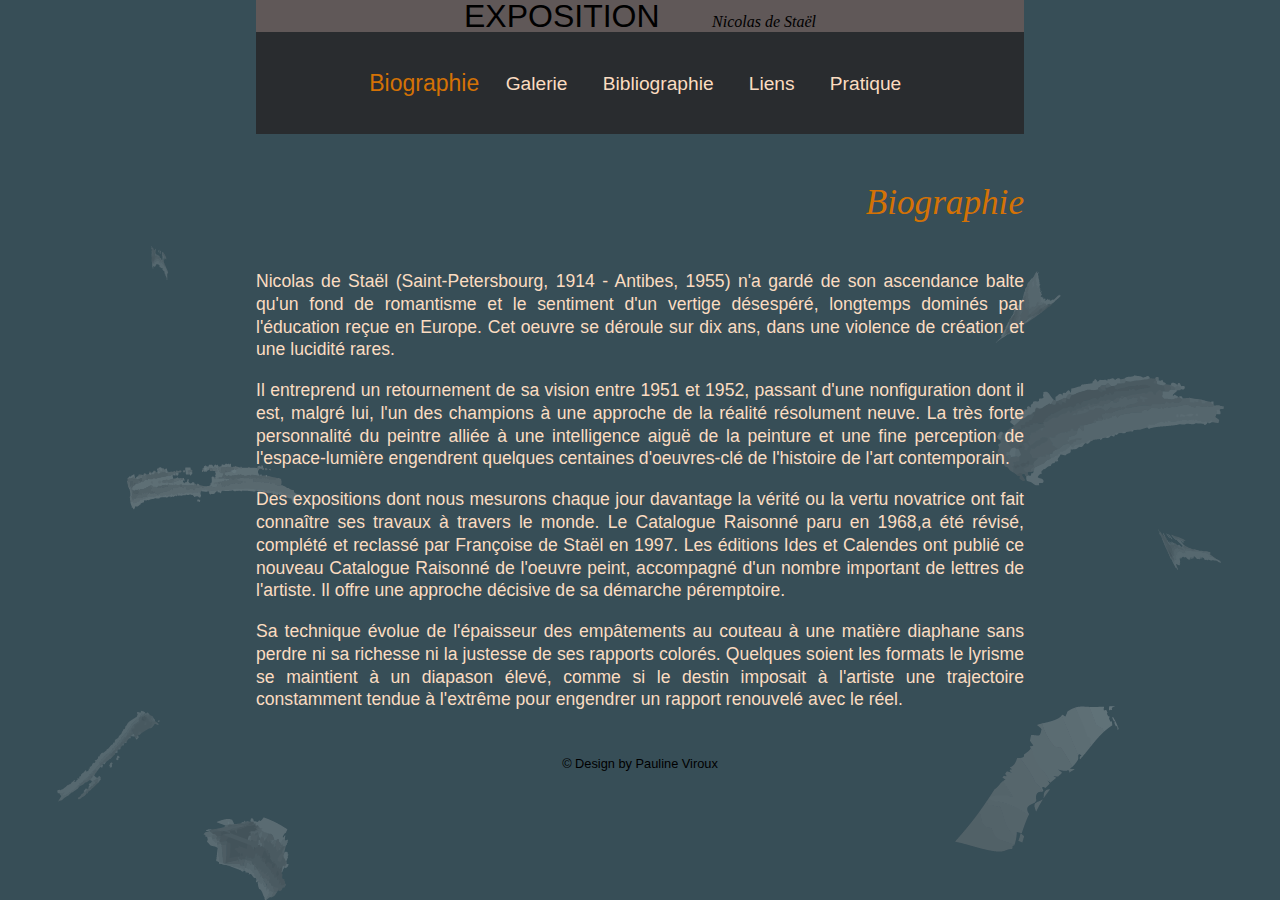
==== index.html @ 5f4547f3 "Bases" ====
<!DOCTYPE html>
<html lang="fr">
<head>
	<meta charset="UTF-8">
	<meta name="keywords" content="Artiste, Nicolas de Staël, peintre, exposition">
	<meta name="author" content="Pauline Viroux">
	<title>Exposition de Nicolas de Staël</title>
	<link rel="stylesheet" type="text/css" href="css/style.css">
</head>
<body>
	<header>
		<h1><span class="headPartOne">Exposition</span> <span class="head">Nicolas de Staël</span></h1>
		<ul class="menu">
			<li><a href="#" title="Accéder à la biographie" class="enCours">Biographie</a></li>
			<li><a href="html/galerie.html" title="Accéder à la galerie photos">Galerie</a></li> 				<!--TITLE-->
			<li><a href="html/bibliographie.html" title="Accéder à la bibliographie">Bibliographie</a></li>
			<li><a href="html/liens.html" title="Accéder aux liens">Liens</a></li>
			<li><a href="html/pratique.html" title="Accéder aux infos pratiques">Pratique</a></li>
		</ul>
	</header>
	<section class="main">
		<h2 class="titlesection">Biographie</h2>
		<p>
			Nicolas de Staël (Saint-Petersbourg, 1914 - Antibes, 1955) n'a gardé de son ascendance
			balte qu'un fond de romantisme et le sentiment d'un vertige désespéré, longtemps
			dominés par l'éducation reçue en Europe. Cet oeuvre se déroule sur dix ans, dans une
			violence de création et une lucidité rares.
		</p>
		<p>
			Il entreprend un retournement de sa vision entre 1951 et 1952, passant d'une nonfiguration
			dont il est, malgré lui, l'un des champions à une approche de la réalité
			résolument neuve. La très forte personnalité du peintre alliée à une intelligence aiguë de
			la peinture et une fine perception de l'espace-lumière engendrent quelques centaines
			d'oeuvres-clé de l'histoire de l'art contemporain.
		</p>
		<p>
			Des expositions dont nous mesurons chaque jour davantage la vérité ou la vertu
			novatrice ont fait connaître ses travaux à travers le monde. Le Catalogue Raisonné paru
			en 1968,a été révisé, complété et reclassé par Françoise de Staël en 1997. Les éditions
			Ides et Calendes ont publié ce nouveau Catalogue Raisonné de l'oeuvre peint,
			accompagné d'un nombre important de lettres de l'artiste. Il offre une approche décisive
			de sa démarche péremptoire.
		</p>
		<p>
			Sa technique évolue de l'épaisseur des empâtements au couteau à une matière diaphane
			sans perdre ni sa richesse ni la justesse de ses rapports colorés. Quelques soient les
			formats le lyrisme se maintient à un diapason élevé, comme si le destin imposait à
			l'artiste une trajectoire constamment tendue à l'extrême pour engendrer un rapport
			renouvelé avec le réel.
		</p>
	</section>
	<footer>
		<small>&copy; Design by Pauline Viroux</small>
	</footer>
</body>
</html>
---- css/style.css ----
/* http://meyerweb.com/eric/tools/css/reset/ 
   v2.0 | 20110126
   License: none (public domain)
*/

html, body, div, span, applet, object, iframe,
h1, h2, h3, h4, h5, h6, p, blockquote, pre,
a, abbr, acronym, address, big, cite, code,
del, dfn, em, img, ins, kbd, q, s, samp,
small, strike, strong, sub, sup, tt, var,
b, u, i, center,
dl, dt, dd, ol, ul, li,
fieldset, form, label, legend,
table, caption, tbody, tfoot, thead, tr, th, td,
article, aside, canvas, details, embed, 
figure, figcaption, footer, header, hgroup, 
menu, nav, output, ruby, section, summary,
time, mark, audio, video {
	margin: 0;
	padding: 0;
	border: 0;
	font-size: 100%;
	font: inherit;
	vertical-align: baseline;
}
/* HTML5 display-role reset for older browsers */
article, aside, details, figcaption, figure, 
footer, header, hgroup, menu, nav, section {
	display: block;
}
body {
	line-height: 1;
}
ol, ul {
	list-style: none;
}
blockquote, q {
	quotes: none;
}
blockquote:before, blockquote:after,
q:before, q:after {
	content: '';
	content: none;
}
table {
	border-collapse: collapse;
	border-spacing: 0;
}
/*-----------------------------------------------------------------------------
-----------------------------------------------------------------------------
-----------------------------------------------------------------------------
-----------------------------------------------------------------------------*/

body{
	background-color: #374E57;
	font-family: "Gill Sans","Gill Sans MT",Calibri,sans-serif;
	width: 60%;
	margin: 0 auto;
	background-image: url("../img/tache2.png");
	background-repeat: no-repeat;
	background-position: center bottom; 
	background-attachment: fixed;
}
.menu{
	text-align: center;
	padding: 2em 0;
	/*background-image: url("../img/tache.png");
	height: 67px;
	background-repeat: no-repeat;
	background-position: center;*/
	background-color: #292C2F;
}
.menu li{
	display: inline;

}

.menu li a{
	color: #FBDCC1;
	text-decoration: none;
	text-align: center;
	padding:0.5em 0.8em;
	transition: ease-in-out 0.3s;
	font-size: 1.2em;
	font-weight: lighter;
	display: inline-block;
}
.menu li a:hover, .menu .enCours{
	color: #D47205;
	transform: scale(1.2);
	
}
span.headPartOne{
	text-transform: uppercase;
	font-size: 2em;
	
	font-weight: 100;
}
span.head{
	font-style: italic;
	font-size: 1em;
	font-family: zapfino,"Brush Script MT",cursive;
	text-align: center;
	padding: 0.6em 0 1em 3em;
}
h1{
	background-color: #605858;
    text-align: center;
}
.main{
	line-height: 1.3;
	font-size: 1.1em;
	color: #FBDCC1;
	font-weight: lighter;
}
.titlesection{
	font-size: 2em;
	padding: 1.3em 0 1em; 
	text-align: right;
	font-weight: lighter;
	font-style: italic;
	letter-spacing: 1.3;
	color: #D47205;
	font-family: zapfino,"Brush Script MT",cursive;
}
.main p{
	text-align: justify;
	padding: 0.5em 0;
}
footer{
	font-weight: lighter;
	text-align: center;
	margin: 3em 0 0;
	font-size: 0.8em;
}
/*---------Galerie----------*/

.slider a{
	text-decoration: none;
	color: #D47205;
}
.content{
	margin: 0 auto;
	text-align: justify;
}
#slider{
	margin-bottom: 40px;
    overflow: hidden;
  	margin: 0 auto;
}
#slider .work{
	overflow: hidden;
    width:311px;
    height: 292px;
    border: 4px solid #222;
    cursor: pointer;
    position: relative;
    -moz-transition: all .6s; 
    -webkit-transition: all .5s; 
    -o-transition: all .6s; 
    transition: all .6s;
    float: left;
    margin-right: 20px;
    margin-left: 29px;
    margin-bottom:50px;
    text-align: center;
}
#slider .work:hover{
	border: 4px solid #FBDCC1;
}
#slider .work .triangle-droite {
    background: url(../img/triangle-droite.png);
    width: 312.5px;
    height: 293px;
    position: absolute;
    /* Voici le décalage du triangle à droite lorsqu'on n'est pas en :hover */
    right: -312px;
    bottom: -293px;
    -moz-transition: all .6s; 
    -webkit-transition: all .6s; 
    -o-transition: all .6s; 
    transition: all .6s;
}
 
#slider .work:hover .triangle-droite {
    right: 0;
    bottom: 0;
}
 
#slider .work .triangle-gauche {
    background: url(../img/triangle-gauche.png);
    width: 312px;
    height: 293px;
    position: absolute;
    /* Voici le décalage du triangle à gauche lorsqu'on n'est pas en :hover */
    left: -311px;
    top: -293px;
    -moz-transition: all .6s; 
    -webkit-transition: all .6s; 
    -o-transition: all .6s; 
    transition: all .6s;
}
 
#slider .work:hover .triangle-gauche {
    /* Voici la position du triangle à gauche lorsqu'on est en :hover */
    left: -1px;
    top: -1px;
}
 
#slider .work span {
    color: #FBDCC1;
    text-align: center;
    position: absolute;
    /* Voici la position du span lorsqu'on n'est pas en :hover */
    top: 125px;
    left: -650px;
    background: #222;
    padding-right: 8px;
    -moz-transition: all .5s; 
    -webkit-transition: all .5s; 
    -o-transition: all .5s; 
    transition: all .5s;
}
#slider .work img{
	margin: 0 auto;
	background-position: center;
}
#slider .work:hover span {
    /* Voici la position du span lorsqu'on est en :hover */
    left: 0px;
}
/*---------Liens----------*/
.link a{
	color: #D47205;
	text-decoration: none;
	display: block;
	font-size: 1.2em;
	text-align: right;
	line-height: 1.5;
}
.link a:hover{
	color:  #292C2F;
	font-weight: normal;
	padding-right: 2em;
}
.link{
	margin-bottom: 2em;
}

/*---------Pratique----------*/
.info a{
	color:#D47205;
	text-decoration: none;
	display: inline-block;
}
.info a:hover{
	color:  #292C2F;
	font-weight: normal;
}
.info h3{
	font-style: italic;
	font-size: 1.2em;
}
/*---------Bibliographie----------*/

.tome{
	background-color: rgba(94, 172, 178, 0.5);
	width: 45%;
	color: #292C2F;
	margin: 1em;
	border: 4px solid #222;
	padding: 10px;

}
.tome img{
	
	box-shadow: 4px 4px 8px #292C2F;
}
.tome h3{
	font-size: 1.1em;
}
.tome
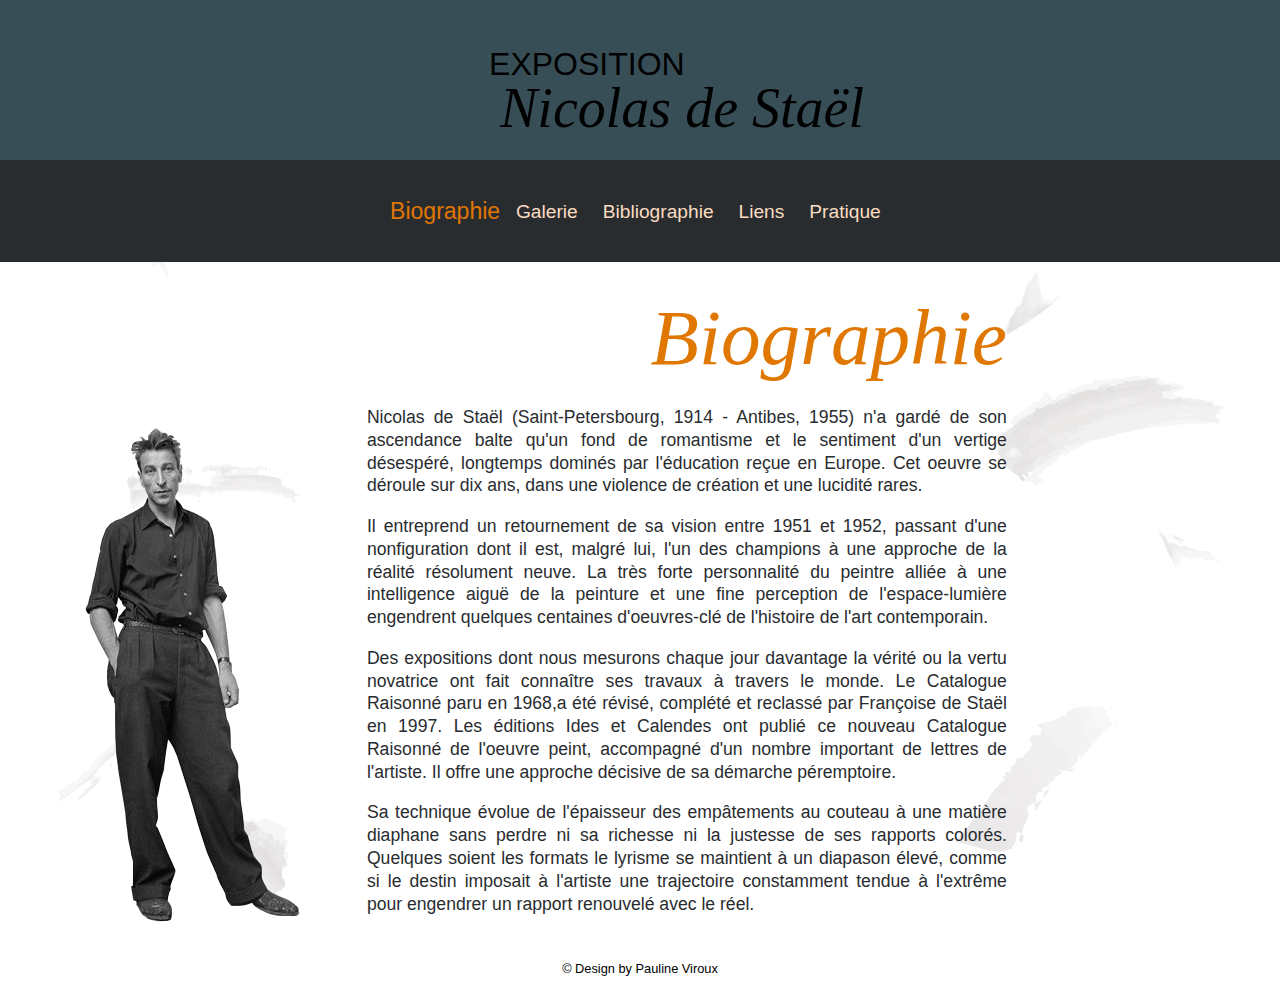
==== commit 47ef046d: "Fix Gallery problems" ====
--- a/index.html
+++ b/index.html
@@ -9,7 +9,9 @@
 </head>
 <body>
 	<header>
-		<h1><span class="headPartOne">Exposition</span> <span class="head">Nicolas de Staël</span></h1>
+		<div class="titre">
+			<h1><span class="headPartOne">Exposition</span> <span class="head">Nicolas de Staël</span></h1>
+		</div>
 		<ul class="menu">
 			<li><a href="#" title="Accéder à la biographie" class="enCours">Biographie</a></li>
 			<li><a href="html/galerie.html" title="Accéder à la galerie photos">Galerie</a></li> 				<!--TITLE-->
@@ -18,8 +20,9 @@
 			<li><a href="html/pratique.html" title="Accéder aux infos pratiques">Pratique</a></li>
 		</ul>
 	</header>
-	<section class="main">
+	<section class="homepage">
 		<h2 class="titlesection">Biographie</h2>
+		<img src="img/portrait.png">
 		<p>
 			Nicolas de Staël (Saint-Petersbourg, 1914 - Antibes, 1955) n'a gardé de son ascendance
 			balte qu'un fond de romantisme et le sentiment d'un vertige désespéré, longtemps
--- a/css/style.css
+++ b/css/style.css
@@ -50,11 +50,20 @@
 -----------------------------------------------------------------------------
 -----------------------------------------------------------------------------
 -----------------------------------------------------------------------------*/
+/*Colors
+Bleu marine foncé : #374E57;
+Taupe foncé: #292C2F
+Taupe clair: #605858;
+Blanc rosé : #FBDCC1
+Orange: #D47205
+
+*/
+
 
 body{
-	background-color: #374E57;
+	background-color: #FFF;
 	font-family: "Gill Sans","Gill Sans MT",Calibri,sans-serif;
-	width: 60%;
+	/*width: 60%;*/
 	margin: 0 auto;
 	background-image: url("../img/tache2.png");
 	background-repeat: no-repeat;
@@ -74,67 +83,91 @@
 	display: inline;
 
 }
-
 .menu li a{
 	color: #FBDCC1;
 	text-decoration: none;
 	text-align: center;
-	padding:0.5em 0.8em;
-	transition: ease-in-out 0.3s;
+	padding:0.5em 0.8%;
+	transition: 0.3s ease-in-out;
 	font-size: 1.2em;
 	font-weight: lighter;
 	display: inline-block;
 }
 .menu li a:hover, .menu .enCours{
-	color: #D47205;
+	color: #E07700;
 	transform: scale(1.2);
-	
 }
 span.headPartOne{
 	text-transform: uppercase;
 	font-size: 2em;
-	
+	padding-right: 8.3%; 
 	font-weight: 100;
 }
 span.head{
 	font-style: italic;
-	font-size: 1em;
-	font-family: zapfino,"Brush Script MT",cursive;
-	text-align: center;
-	padding: 0.6em 0 1em 3em;
+	font-size: 3.5em;
+    font-family: 'Italianno', cursive;
+    font-weight: 200;
+	/*position: absolute;
+    right: 41%;
+    top: 1.4em;*/
+    padding-left: 1.5em; 
+    display: block;
 }
 h1{
-	background-color: #605858;
-    text-align: center;
+	background-color: #374E57;
+    padding-top: 3em;
+    text-align: center;
+}
+.titre{
+    min-height: 10em;
+    background-color: #374E57;
+}
+.homepage{
+    line-height: 1.3;
+    font-size: 1.1em;
+    color: #292C2F;
+    font-weight: lighter;
+    width: 50%;
+    margin: 0 auto;
+    padding-left: 7.33%;
 }
 .main{
 	line-height: 1.3;
 	font-size: 1.1em;
-	color: #FBDCC1;
+	color: #292C2F;
 	font-weight: lighter;
+    width: 50%;
+    margin: 0 auto;
+}
+.homepage>img{
+    position: absolute;
+    left: 6%;
+    top: 24em;
 }
 .titlesection{
-	font-size: 2em;
-	padding: 1.3em 0 1em; 
+	font-size: 4.5em;
+	padding: .3em 0 .1em; 
 	text-align: right;
 	font-weight: lighter;
 	font-style: italic;
 	letter-spacing: 1.3;
-	color: #D47205;
-	font-family: zapfino,"Brush Script MT",cursive;
-}
-.main p{
+	color: #E07700;
+	font-family: Italianno ,cursive;
+}
+.homepage p{
 	text-align: justify;
 	padding: 0.5em 0;
 }
 footer{
 	font-weight: lighter;
-	text-align: center;
-	margin: 3em 0 0;
+	margin: 3em 0 0.5em;
 	font-size: 0.8em;
+    clear: both;
+    right: 50%;
+    text-align: center;
 }
 /*---------Galerie----------*/
-
 .slider a{
 	text-decoration: none;
 	color: #D47205;
@@ -143,16 +176,18 @@
 	margin: 0 auto;
 	text-align: justify;
 }
-#slider{
+.slider{
 	margin-bottom: 40px;
     overflow: hidden;
   	margin: 0 auto;
-}
-#slider .work{
+    margin-top: 1em;
+    width: 110%;
+}
+.slider .work{
 	overflow: hidden;
     width:311px;
     height: 292px;
-    border: 4px solid #222;
+    border: 4px solid #374E57;
     cursor: pointer;
     position: relative;
     -moz-transition: all .6s; 
@@ -160,17 +195,16 @@
     -o-transition: all .6s; 
     transition: all .6s;
     float: left;
-    margin-right: 20px;
-    margin-left: 29px;
-    margin-bottom:50px;
-    text-align: center;
-}
-#slider .work:hover{
-	border: 4px solid #FBDCC1;
-}
-#slider .work .triangle-droite {
+    margin-right: 2%;
+    margin-bottom:15px;
+    text-align: center;
+}
+.slider .work:hover{
+	border: 4px solid #3685A3;
+}
+.slider .work .triangle-droite {
     background: url(../img/triangle-droite.png);
-    width: 312.5px;
+    width: 312px;
     height: 293px;
     position: absolute;
     /* Voici le décalage du triangle à droite lorsqu'on n'est pas en :hover */
@@ -182,12 +216,12 @@
     transition: all .6s;
 }
  
-#slider .work:hover .triangle-droite {
+.slider .work:hover .triangle-droite {
     right: 0;
     bottom: 0;
 }
  
-#slider .work .triangle-gauche {
+.slider .work .triangle-gauche {
     background: url(../img/triangle-gauche.png);
     width: 312px;
     height: 293px;
@@ -201,13 +235,13 @@
     transition: all .6s;
 }
  
-#slider .work:hover .triangle-gauche {
+.slider .work:hover .triangle-gauche {
     /* Voici la position du triangle à gauche lorsqu'on est en :hover */
     left: -1px;
     top: -1px;
 }
  
-#slider .work span {
+.slider .work span {
     color: #FBDCC1;
     text-align: center;
     position: absolute;
@@ -221,63 +255,145 @@
     -o-transition: all .5s; 
     transition: all .5s;
 }
-#slider .work img{
-	margin: 0 auto;
-	background-position: center;
-}
-#slider .work:hover span {
+.slider .work img{
+    width: 100%;
+    height: 100%;
+}
+.slider .work:hover span {
     /* Voici la position du span lorsqu'on est en :hover */
     left: 0px;
 }
 /*---------Liens----------*/
 .link a{
-	color: #D47205;
-	text-decoration: none;
-	display: block;
-	font-size: 1.2em;
-	text-align: right;
-	line-height: 1.5;
-}
-.link a:hover{
-	color:  #292C2F;
-	font-weight: normal;
-	padding-right: 2em;
-}
-.link{
-	margin-bottom: 2em;
-}
+    font-size: 1.5em;
+    color: #3685A3;
+    padding: .5em 0;
+    display: block;
+    position: relative;
+    text-align: center;
+    text-decoration: none;
+    text-transform: uppercase;
+    letter-spacing: 0;
+    transition: 0.3s ease-in-out;
+}
+.link a::after{
+    background: #E07700;
+    position: absolute;
+    bottom: 10%;
+    left: 45%;
+    content: '';
+    width: 100px;
+    height: 1px;
+    opacity: 0;
+    
+
+    transition: opacity 0.3s, transform 0.3s;
+    -moz-transition: opacity 0.3s, -moz-transform 0.3s;
+    -webkit-transition: opacity 0.3s, -webkit-transform 0.3s;
+    transform: translateY(-10px);
+    -moz-transform: translateY(-10px);
+    -webkit-transform: translateY(-10px);
+}
+
+.link a:hover::after,
+.link a:focus::after {
+    opacity: 1;
+    transform: translateY(0px);
+    -moz-transform: translateY(0px);
+    -webkit-transform: translateY(0px);
+}
+.link a:hover,
+.link a:focus{
+    color: #E07700;
+    letter-spacing: 2px;
+    transform: translateY(0px);
+    -moz-transform: translateY(0px);
+    -webkit-transform: translateY(0px);
+}
+
 
 /*---------Pratique----------*/
+.map{
+    
+}
+iframe{
+    float: left;
+    margin-right: 7%;
+    width: 60%;
+}
+.info{
+    text-align: right;
+}
 .info a{
 	color:#D47205;
 	text-decoration: none;
 	display: inline-block;
+    padding-top: .6em;
 }
 .info a:hover{
 	color:  #292C2F;
 	font-weight: normal;
+    display: inline-block;
+
 }
 .info h3{
 	font-style: italic;
-	font-size: 1.2em;
-}
+	font-size: 1.5em;
+    padding-bottom: .6em;
+    line-height: 1em;
+}
+.info p{
+    margin-bottom: .5em;
+    display: block;
+}
+.info .hours{
+}
+
 /*---------Bibliographie----------*/
-
+.allbooks{
+    margin-left: 7%;
+}
 .tome{
 	background-color: rgba(94, 172, 178, 0.5);
-	width: 45%;
+	width: 38%;
 	color: #292C2F;
-	margin: 1em;
-	border: 4px solid #222;
-	padding: 10px;
+	border: 1px solid #222;
+	padding: 1em;
+    float: left;
+    font-weight: normal;
+    margin: 1em 3%;
 
 }
 .tome img{
-	
-	box-shadow: 4px 4px 8px #292C2F;
+	box-shadow: 1px 1px 8px #292C2F;
+    margin: 0 auto;
+    display: block;
+    width: 150px;
 }
 .tome h3{
 	font-size: 1.1em;
-}
-.tome 
-
+    padding-bottom: 1em;
+    text-align: center;
+}
+.infosBook{
+    width: 90%;
+    margin: 0 auto;
+}
+.infoBook{
+    font-size: .9em;
+}
+.resume{
+    font-weight: 300;
+    padding-top: .5em;
+}
+.author{
+    font-weight: 300;
+    font-style: italic;
+    padding: .3em 0;
+    text-align: center;
+}
+.edition{
+    font-weight: 300;
+    font-size: .9em;
+    padding: .3em 0; 
+}
